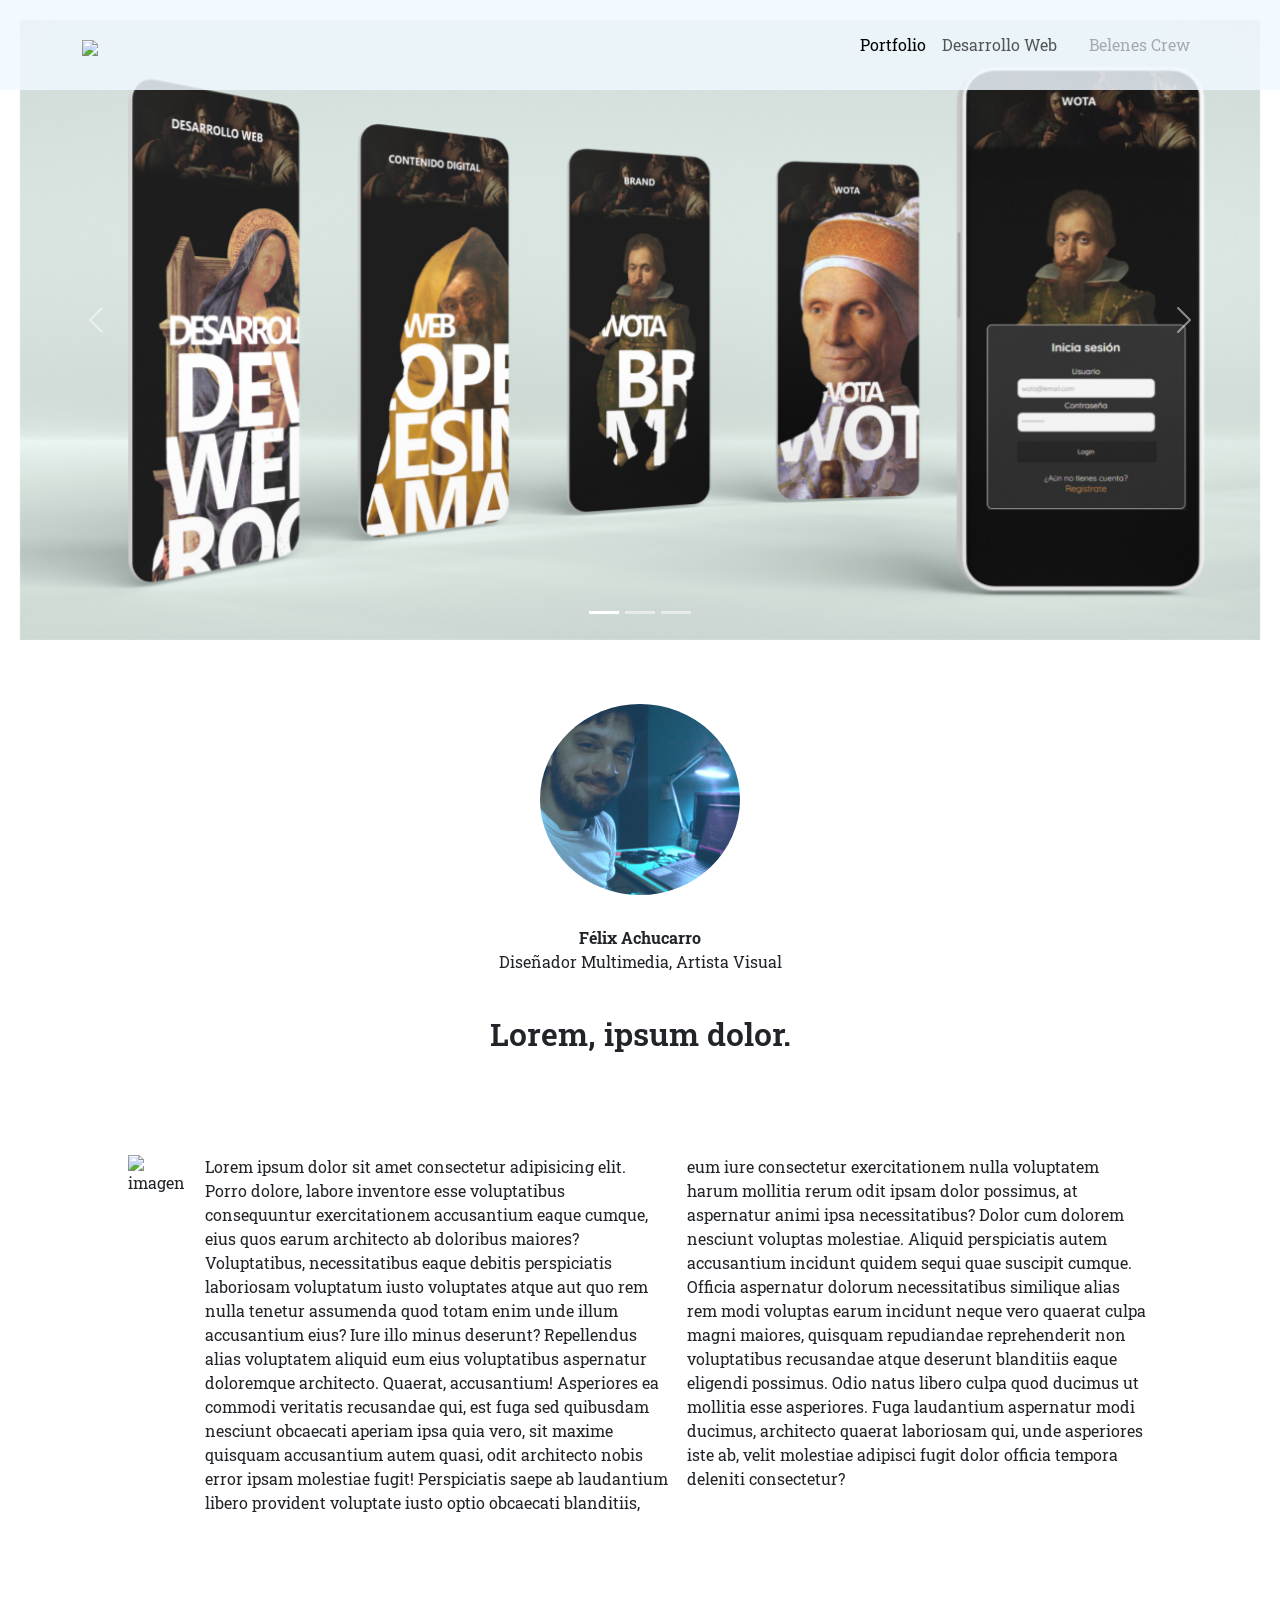
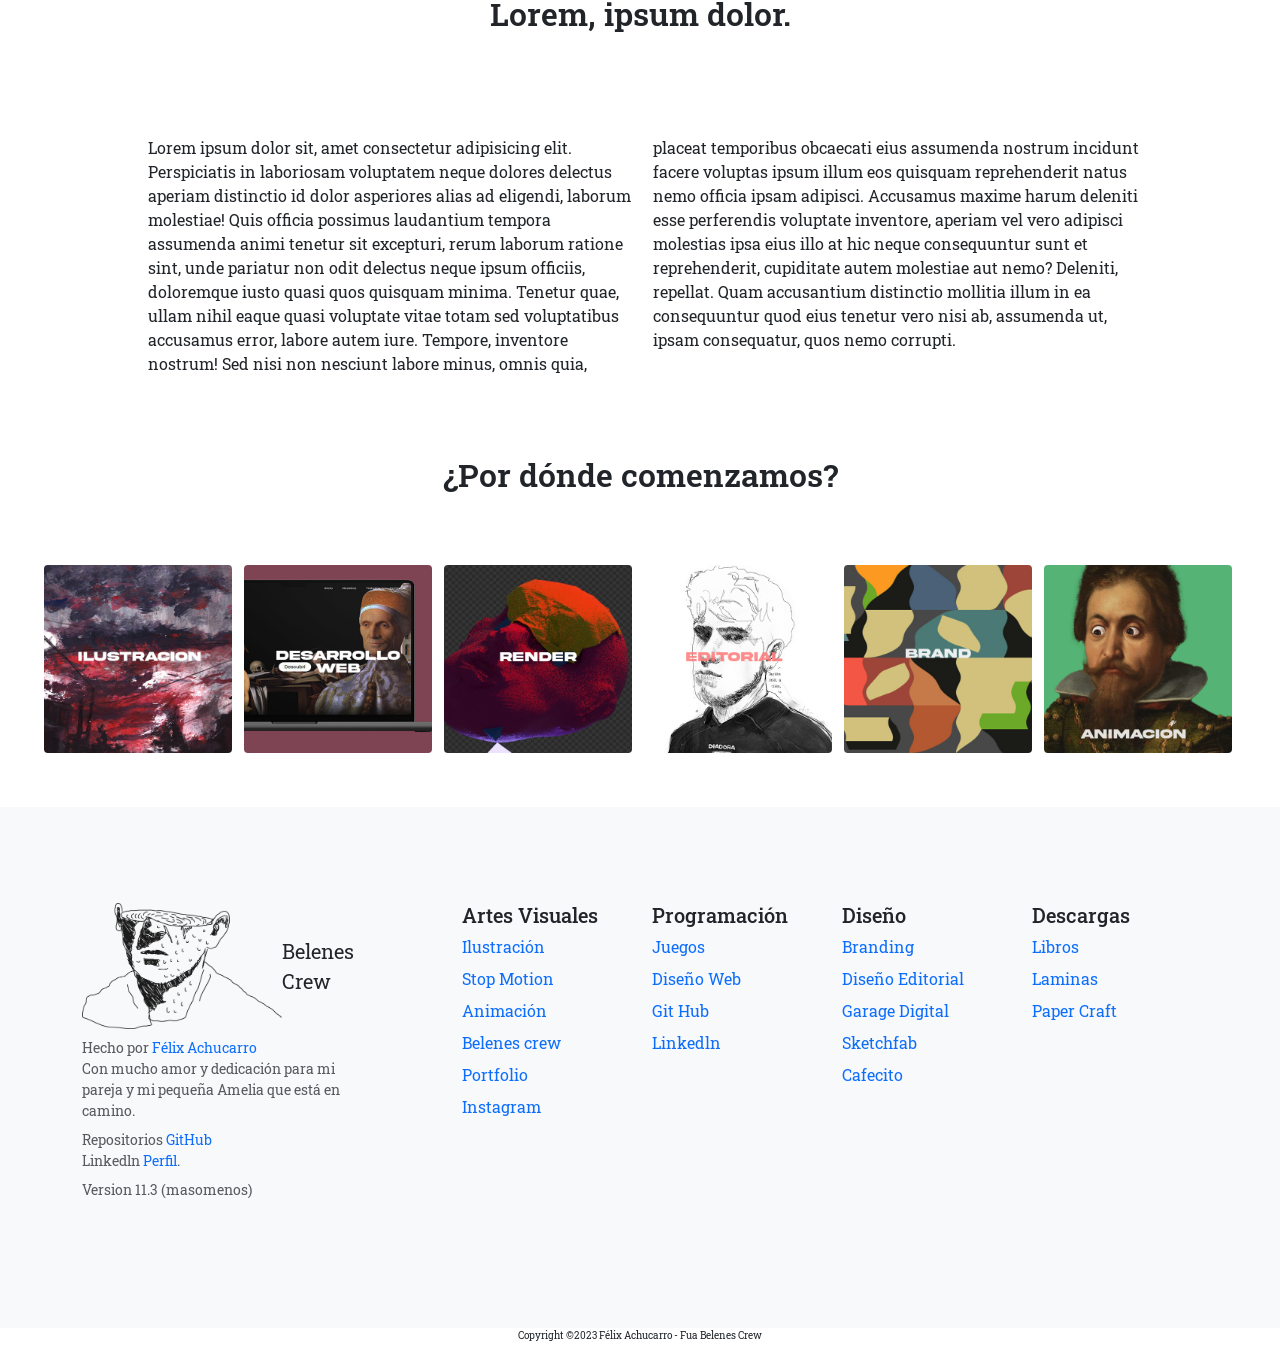
==== index.html @ f0f3d24c "Add files via upload" ====
<!doctype html>
<html lang="es">
  <head>
    <!-- Required meta tags -->
    <meta charset="utf-8">
    <meta name="viewport" content="width=device-width, initial-scale=1">

    <!-- Bootstrap CSS -->
    <link href="https://cdn.jsdelivr.net/npm/bootstrap@5.0.2/dist/css/bootstrap.min.css" rel="stylesheet" integrity="sha384-EVSTQN3/azprG1Anm3QDgpJLIm9Nao0Yz1ztcQTwFspd3yD65VohhpuuCOmLASjC" crossorigin="anonymous">
    <link rel="preconnect" href="https://fonts.googleapis.com">
    <link rel="preconnect" href="https://fonts.gstatic.com" crossorigin>
    <link rel="shortcut icon" href="favicon (1).ico" type="image/x-icon">
    <link href="https://fonts.googleapis.com/css2?family=Ibarra+Real+Nova:wght@400;600&family=Poppins:ital,wght@0,500;0,700;1,400&family=Roboto+Slab:wght@200&display=swap" rel="stylesheet">
    <link href="https://cdn.jsdelivr.net/npm/bootstrap@5.0.2/dist/css/bootstrap.min.css" rel="stylesheet" integrity="sha384-EVSTQN3/azprG1Anm3QDgpJLIm9Nao0Yz1ztcQTwFspd3yD65VohhpuuCOmLASjC" crossorigin="anonymous">

    
    <link rel="stylesheet" href="styles.css">
    <link rel="stylesheet" href="responsive.css">
    <link rel="stylesheet" href="parrafos.css">
          <title>Portfolio - Félix Achucarro</title>

  </head>

  <body>
   
    <!-- Animación de carga -->
          <div class="gif carga" id="carga">
                <img src="Loading.gif" alt="Loading">
          </div>                   

    <!-- navbar -->
        <nav class="navbar navbar-expand-lg navi fixed-top" >
          <div class="container">
            <a class="navbar-brand" href="index.html"> <img src="https://i.ibb.co/nBW29gD/gif8.png" width="100px"> </a>
                <button class="navbar-toggler" type="button" data-bs-toggle="collapse" data-bs-target="#navbarSupportedContent" aria-controls="navbarSupportedContent" aria-expanded="false" aria-label="Toggle navigation">
                  <span class="navbar-toggler-icon"></span>
                </button>
            
              <div class="collapse navbar-collapse" id="navbarSupportedContent">
                    <ul class="navbar-nav ms-auto mb-2 mb-lg-0">
                      <li class="nav-item">
                        <a class="nav-link active" aria-current="page" href="Portfolio.html">Portfolio</a>
                      </li>
                      <li class="nav-item">
                        <a class="nav-link" href="diseño.html">Desarrollo Web</a>
                      <li class="nav-item">
                          <a class="nav-link" href="#"></a>
                      </li>
                      
                      <li class="nav-item">
                        <a class="nav-link disabled" href="#" tabindex="-1" aria-disabled="true">Belenes Crew</a>
                      </li>
                    </ul>
              </div>

          </div>

        </nav>

        <!-- fin de navbar -->
            
              
        <!-- carousel de imagenes -->
            <div id="carouselExampleCaptions" class="carousel slide" data-bs-ride="carousel" id="caru">
              <div class="carousel-indicators">
                <button type="button" data-bs-target="#carouselExampleCaptions" data-bs-slide-to="0" class="active" aria-current="true" aria-label="Slide 1"></button>
                <button type="button" data-bs-target="#carouselExampleCaptions" data-bs-slide-to="1" aria-label="Slide 2"></button>
                <button type="button" data-bs-target="#carouselExampleCaptions" data-bs-slide-to="2" aria-label="Slide 3"></button>
              </div>
              <div class="carousel-inner">
                <div class="carousel-item active">
                  <img src="WOTA.jpg" class="d-block w-100" alt="...">
                  <div class="carousel-caption d-none d-md-block">
                    
                  </div>
                </div>
                <div class="carousel-item">
                  <img src="porta.png" class="d-block w-100" alt="...">
                  <div class="carousel-caption d-none d-md-block">
                    
                  </div>
                </div>
                <div class="carousel-item">
                  <img src="https://i.ibb.co/hCwfYfr/imagen-13.png" class="d-block w-100" alt="...">
                  <div class="carousel-caption d-none d-md-block">
                    
                  </div>
                </div>
                
              </div>
              <button class="carousel-control-prev" type="button" data-bs-target="#carouselExampleCaptions" data-bs-slide="prev">
                <span class="carousel-control-prev-icon" aria-hidden="true"></span>
                <span class="visually-hidden">Previous</span>
              </button>
              <button class="carousel-control-next" type="button" data-bs-target="#carouselExampleCaptions" data-bs-slide="next">
                <span class="carousel-control-next-icon" aria-hidden="true"></span>
                <span class="visually-hidden">Next</span>
              </button>
            </div>

            <!-- fin de carousel de imagenes -->

            <!-- seccion de titulo -->
            <div class="section-title">

              <div>
                <center>
                  <img src="felix.jpg" id="profile" srcset="" style="max-width: 200px;border-radius: 100%;filter: grayscale(5%);margin-bottom: 3%;z-index: 10;">
                <p><b>Félix Achucarro</b> <br> Diseñador Multimedia, Artista Visual</p>
                </center>
              </div>

            

            <h2 style="margin-top: 4%;">Lorem, ipsum dolor.</h2>

            </div>

            <!-- clase de parrafos e imagenes flex -->
            <div class="home-texto">
              <img src="https://i.ibb.co/k0J2Hjs/animacion-7.gif" alt="imagen">
              
              <p>Lorem ipsum dolor sit amet consectetur adipisicing elit.
                 Porro dolore, labore inventore esse voluptatibus consequuntur exercitationem accusantium eaque cumque,
                  eius quos earum architecto ab doloribus maiores? Voluptatibus, necessitatibus eaque debitis perspiciatis
                   laboriosam voluptatum iusto voluptates atque aut quo rem nulla tenetur assumenda quod totam enim unde illum
                    accusantium eius? Iure illo minus deserunt? Repellendus alias voluptatem aliquid eum eius voluptatibus aspernatur
                     doloremque architecto. Quaerat, accusantium! Asperiores ea commodi veritatis recusandae qui, est fuga sed quibusdam 
                     nesciunt obcaecati aperiam ipsa quia vero, sit maxime quisquam accusantium autem quasi, odit architecto nobis error
                      ipsam molestiae fugit! Perspiciatis saepe ab laudantium libero provident voluptate iusto optio obcaecati blanditiis,
                       eum iure consectetur exercitationem nulla voluptatem harum mollitia rerum odit ipsam dolor possimus, at aspernatur
                        animi ipsa necessitatibus? Dolor cum dolorem nesciunt voluptas molestiae. Aliquid perspiciatis autem accusantium
                         incidunt quidem sequi quae suscipit cumque. Officia aspernatur dolorum necessitatibus similique alias rem modi 
                         voluptas earum incidunt neque vero quaerat culpa magni maiores, quisquam repudiandae reprehenderit non voluptatibus recusandae atque deserunt blanditiis eaque eligendi possimus.
                          Odio natus libero culpa quod ducimus ut mollitia esse asperiores. Fuga laudantium aspernatur modi ducimus, architecto quaerat laboriosam qui, unde asperiores iste ab, velit molestiae adipisci fugit dolor officia tempora deleniti consectetur?</p>
            </div>


            <div class="section-title">
            <h2>Lorem, ipsum dolor.</h2>
            </div>

            <div class="home-texto">
              <p style="padding-right: 1%;">
                
                Lorem ipsum dolor sit, amet consectetur adipisicing elit. 
                Perspiciatis in laboriosam voluptatem neque dolores delectus aperiam distinctio id dolor 
                asperiores alias ad eligendi, laborum molestiae! Quis officia possimus laudantium tempora assumenda 
                animi tenetur sit excepturi, rerum laborum ratione sint, unde pariatur non odit delectus neque ipsum officiis,
                 doloremque iusto quasi quos quisquam minima. Tenetur quae, ullam nihil eaque quasi voluptate vitae totam sed 
                 voluptatibus accusamus error, labore autem iure. Tempore, inventore nostrum! Sed nisi non nesciunt labore minus, 
                 omnis quia, placeat temporibus obcaecati eius assumenda nostrum incidunt facere voluptas ipsum illum eos quisquam 
                 reprehenderit natus nemo officia ipsam adipisci. Accusamus maxime harum deleniti esse perferendis voluptate inventore,
                  aperiam vel vero adipisci molestias ipsa eius illo at hic neque consequuntur sunt et reprehenderit,
                   cupiditate autem molestiae aut nemo? Deleniti, repellat. Quam accusantium distinctio mollitia illum in ea 
                   consequuntur quod eius tenetur vero nisi ab, assumenda ut, ipsam consequatur, quos nemo corrupti.</p>

              <img src="https://i.ibb.co/rkvyyqD/tren.jpg" alt="" srcset="">
            </div>


            <div class="section-title">

              <h2>¿Por dónde comenzamos?</h2>
            </div>
            
            <div class="iconos">
              <a href="Ilustracion.html"><img src="01.jpg" alt="imagen"/></a>
              <a href="diseño.html"><img src="02.jpg" alt="imagen"/></a>
              <a href="render.html"><img src="03.jpg" alt="imagen"/></a>
              <a href="Descargas.html"><img src="04.jpg" alt="imagen"/></a>
              <a href="branding.html"><img src="05.jpg" alt="imagen"/></a>
              <a href="Animacion.html"><img src="01.gif" alt="imagen"/></a>

              
            
            </div>
                    
  
                  
                  <footer class="bd-footer py-5 mt-5 bg-light ">
                    <div class="container py-5">
                      <div class="row">
                        <div class="col-lg-3 mb-3">
                          <a class="d-inline-flex align-items-center mb-2 link-dark text-decoration-none" href="about.html" aria-label="Bootstrap">
                            <img src="ale1.png" alt="" width="200" height="32" class=" img-fluid" viewBox="0 0 118 94" role="img"><title>Bootstrap</title>
                            <span class="fs-5">Belenes Crew</span>
                          </a>
                          <ul class="list-unstyled small text-muted">
                            <li class="mb-2">Hecho por <a href="about.html">Félix Achucarro</a> 
                              <br>
                               Con mucho amor y dedicación para mi pareja y mi pequeña Amelia que está en camino.</li>
                            <li class="mb-2">Repositorios <a href="https://github.com/Felixachucarro" target="_blank" rel="license noopener">GitHub </a> <br>
                              Linkedln <a href="https://www.linkedin.com/in/felix-achucarro/" target="_blank" rel="license noopener">Perfil</a>.</li>
                            <li class="mb-2">Version 11.3 (masomenos)</li>
                            
                          </ul>
                        </div>
                        <div class="col-6 col-lg-2 offset-lg-1 mb-3">
                          <h5>Artes Visuales</h5>
                          <ul class="list-unstyled">
                            <li class="mb-2"><a href="Ilustracion.html">Ilustración</a></li>
                            <li class="mb-2"><a href="Animacion.html">Stop Motion</a></li>
                            <li class="mb-2"><a href="Animacion.html">Animación</a></li>
                            <li class="mb-2"><a href="belenes.html">Belenes crew</a></li>
                            <li class="mb-2"><a href="Portfolio.html">Portfolio</a></li>
                            <li class="mb-2"><a href="https://www.instagram.com/felixachucarro/">Instagram</a></li>
                            
                          </ul>
                        </div>
                        <div class="col-6 col-lg-2 mb-3">
                          <h5>Programación</h5>
                          <ul class="list-unstyled">
                            <li class="mb-2"><a href="juegos.html">Juegos</a></li>
                            <li class="mb-2"><a href="diseño.html">Diseño Web</a></li>
                            <li class="mb-2"><a href="https://github.com/Felixachucarro">Git Hub</a></li>
                            <li class="mb-2"><a href="https://www.linkedin.com/in/felix-achucarro/">Linkedln</a></li>
                          </ul>
                        </div>
                        <div class="col-6 col-lg-2 mb-3">
                          <h5>Diseño</h5>
                          <ul class="list-unstyled">
                            <li class="mb-2"><a href="branding.html">Branding</a></li>
                            <li class="mb-2"><a href="diseño.html">Diseño Editorial</a></li>
                            <li class="mb-2"><a href="Low.html">Garage Digital</a></li>
                            <li class="mb-2"><a href="https://sketchfab.com/felix.achucarro">Sketchfab</a></li>
                            <li class="mb-2"><a href="https://cafecito.app/fuabelen">Cafecito</a></li>
                          </ul>
                        </div>
                        <div class="col-6 col-lg-2 mb-3">
                          <h5>Descargas</h5>
                          <ul class="list-unstyled">
                            <li class="mb-2"><a href="Descargas.html">Libros</a></li>
                            <li class="mb-2"><a href="Descargas.html">Laminas</a></li>
                            <li class="mb-2"><a href="https://www.mediafire.com/file/lve99d21awa899b/Papercraft_-_Fua_belen_Crew.rar/file">Paper Craft</a></li>
                            
                          </ul>
                        </div>
                      </div>
                    </div>
                  </footer>

                  <div class="derechos">
                    <p style="font-size:x-small; text-align: center;">Copyright ©2023 Félix Achucarro - Fua Belenes Crew</p>
                  </div>
                 


    <!-- documentación boots -->
    <!-- Optional JavaScript; choose one of the two! -->

    <!-- Option 1: Bootstrap Bundle with Popper -->
    <script src="https://cdn.jsdelivr.net/npm/bootstrap@5.0.2/dist/js/bootstrap.bundle.min.js" integrity="sha384-MrcW6ZMFYlzcLA8Nl+NtUVF0sA7MsXsP1UyJoMp4YLEuNSfAP+JcXn/tWtIaxVXM" crossorigin="anonymous"></script>
    <script src="https://cdn.jsdelivr.net/npm/bootstrap@5.0.2/dist/js/bootstrap.bundle.min.js" integrity="sha384-MrcW6ZMFYlzcLA8Nl+NtUVF0sA7MsXsP1UyJoMp4YLEuNSfAP+JcXn/tWtIaxVXM" crossorigin="anonymous"></script>
    <!-- Option 2: Separate Popper and Bootstrap JS -->
    <!--
    <script src="https://cdn.jsdelivr.net/npm/@popperjs/core@2.9.2/dist/umd/popper.min.js" integrity="sha384-IQsoLXl5PILFhosVNubq5LC7Qb9DXgDA9i+tQ8Zj3iwWAwPtgFTxbJ8NT4GN1R8p" crossorigin="anonymous"></script>
    <script src="https://cdn.jsdelivr.net/npm/bootstrap@5.0.2/dist/js/bootstrap.min.js" integrity="sha384-cVKIPhGWiC2Al4u+LWgxfKTRIcfu0JTxR+EQDz/bgldoEyl4H0zUF0QKbrJ0EcQF" crossorigin="anonymous"></script>
    -->

    <script src="https://code.jquery.com/jquery-3.6.1.min.js"></script>
    <script src="main.js"></script>
  </body>
</html>
---- styles.css ----
.html {
  scroll-behavior: smooth;
}

body {
font-family: 'Ibarra Real Nova', serif;
font-family: 'Poppins', sans-serif;
font-family: 'Roboto Slab', serif;

    
}
.navbar{
    min-height: 90px;
}

.carousel-item{
    height: 40rem;
    
}

.texto-medio{
    
    line-height: 57.6px;
    text-align: start;
}

.d-block{
    width: 100%;
    height: auto;
    margin: auto;
    padding: 20px;
    
}

/* CSS POrtfolio0 */

.galeria{
    display: grid;
    grid-template-columns: repeat(1px, 1px);
    
   }  
 .div-imagen img{
    display:inline-block;
    position:relative;
    color: #000;
    background-color: rgba(79, 79, 79, 0.209);
    width: 700px;
    height: auto;
    border-radius: 1cm;
  }

  
  
  .div-imagen > div {
    position:absolute;
    top:0;
    left:0;
    z-index:-3;
    padding:10px;
    margin:45px;
    border-radius: 1cm;
    
  }
  
  .desvanecer:hover {
    opacity: 0.07;
    -webkit-transition: opacity 500ms;
    -moz-transition: opacity 500ms;
    -o-transition: opacity 500ms;
    -ms-transition: opacity 500ms;
    transition: opacity 500ms;
  }


    /* grid-gap: 5px ;
    grid-auto-rows: 70px;
    grid-auto-flow: row dense;
    padding: 15px;
    justify-content: center;
    flex-wrap: wrap; */
    


.galeria img {
    display: flex;
    align-items: center;
    justify-content: center;
  
    background-color: #ffffff;
    border-radius: 1px;
    transition: transform 0.3s ease-in-out;
  
    background-size: cover;
    background-position: center;
    background-repeat: no-repeat;
    

}
.galeria img:hover {
    filter: opacity(0.9);
    transition: transform 0.3s ease-in-out;
    transform: scale(1.06);
  }

  .galeria {
  
    display: grid;
    grid-template-columns: repeat(2, 0,5fr);
    grid-gap: 5px ;
    grid-auto-rows: 70px;
    grid-auto-flow: row dense;
    padding: 15px;
    justify-content: center;
  
  }
  
  .galeria img {
    width: 100%;
    height: 100%;
    grid-area: span 6 / span 3;
    object-fit: cover;
  }

:hover{
    color: #000;
}

.galeria3 img{
    display: flexbox;
    flex-wrap: wrap-reverse;
    justify-content: space-around;
    max-width: 400px;
    align-items: flex-start;
    object-fit: contain;
    padding-left: 5mm;
    margin: auto;
    /* border-radius: 2em; */
    

    
}
.galeria3 img:hover {
    filter: opacity(0.9);
    transition: transform 0.3s ease-in-out;
    transform: scale(1.06);
  }
.galeria4 img{
    display: flexbox;
    flex-wrap: wrap-reverse;
    justify-content: space-around;
    max-width: 200px;
    align-items: star;
    object-fit: contain;
    padding-left: 5mm;
    margin: auto;
     }

     .galeria4 img:hover {
        filter: opacity(0.9);
        transition: transform 0.3s ease-in-out;
        transform: scale(1.06);

         }

.galeria5 img{
    
    display: grid;
    justify-content:flex-start;
    max-width: 500px;
    align-content: left;
    float: left;
    
    
    
    

}

     .galeria5 img:hover {
        filter: opacity(0.9);
        transition: transform 0.3s ease-in-out;
        transform: scale(1.06);

}

.mb-2:link{
    
    text-decoration: none;
}


.galeria6 img{
    display: flexbox;
    flex-wrap: wrap-reverse;
    justify-content: space-around;
    max-width: 200px;
    align-items: star;
    object-fit: contain;
    padding-left: 5mm;
    margin: auto;
     }

     .galeria6 img:hover {
        filter: opacity(0.9);
        transition: transform 0.3s ease-in-out;
        transform: scale(1.06);

         }

.galeria10 img{
            display: flexbox;
            
            flex-wrap: wrap-reverse;
            justify-content: space-around;
            max-width: 400px;
            align-items: star;
            object-fit: contain;
            padding-left: 5mm;
            margin: auto;
            
            
        
            
        }
.galeria10 img:hover {
            filter: opacity(0.9);
            transition: transform 0.3s ease-in-out;
            transform: scale(1.06);
            color: rgb(231, 112, 112);
             }


.div-imagen {
    display:inline-block;
    position:relative;
    color: #000;
    background-color: rgba(79, 79, 79, 0.209);
    border-radius: 1cm;
    

  }

  
  
  .div-imagen > div {
    position:absolute;
    top:0;
    left:0;
    z-index:-3;
    padding:10px;
    margin:45px;
    border-radius: 1cm;
  }
  
  .desvanecer:hover {
    opacity: 0.07;
    -webkit-transition: opacity 500ms;
    -moz-transition: opacity 500ms;
    -o-transition: opacity 500ms;
    -ms-transition: opacity 500ms;
    transition: opacity 500ms;
    border-radius: 1cm;
  }


:link{
  text-decoration: none;
}

h2{
  font-size: 2em;
  font-weight: 600;
}

.galeria-inicio{
  margin-left: 30px;
  margin-right: 30px;
}

.galeria-inicio img{
  display: flexbox;
  float: left;
  flex-wrap: wrap-reverse;
  justify-content: space-around;
  max-width: 400px;
  align-items: star;
  object-fit: contain;
  padding-left: 5mm;
  margin: auto;
  /* border-radius: 40px; */
  margin-right: 30px; 
}

.galeria-inicio img:hover {
  filter: grayscale(5);
  transition: transform 0.3s ease-in-out;
  /* transform: scale(1.06); */
  color: rgb(231, 112, 112);
   }


#personaje img{
  display: flex;
    
    justify-content: space-around;
    max-width: 500px;
    align-items: center;
    top: 5%;
    left: 50%;
    transform: translate(-50%, 50%);
    
    margin: auto;
  justify-content: center;
  position: absolute;
  z-index: 5;
}

.objetos {
  display:flexbox;
  position:relative;
  max-width: 200px;
  color: #000;
  background-color: rgba(79, 79, 79, 0.209);
  border-radius: 1cm;
  

}



.objetos > div {
  position:absolute;
  max-width: 200px;
  top:0;
  left:0;
  z-index:-3;
  padding:10px;
  margin:45px;
  border-radius: 1cm;
}

.desvanecer:hover {
  opacity: 0.07;
  -webkit-transition: opacity 500ms;
  -moz-transition: opacity 500ms;
  -o-transition: opacity 500ms;
  -ms-transition: opacity 500ms;
  transition: opacity 500ms;
  border-radius: 1cm;
}

.dropdown-menu{
  z-index: 34;
}

.gif{
  background-color: #ffffff;
  height: 100vh;
  width: 100%;
  display:flex;
  justify-content: center;
  align-items: center;
  overflow: hidden;
}

.gif img{
  position: absolute;
  top:50%;
  left:50%;
  transform: translate(-50%, -50%);
  z-index: 45;
}

#caru{
  display: none;
}
---- responsive.css ----
@media only screen and (max-width: 600px) {
    .galeria-inicio {
      margin-top: 20px;
    }
  }



  @media only screen and (max-width: 900px) {
    #gifi {
      display: flex;
      justify-content: center;
      
      margin-bottom: 10px;
  } 
   }
---- parrafos.css ----
.home-texto{
    display: flex;
    padding-left: 10%;
    padding-right: 10%;
    padding-top: 3%;
    flex-direction: row;
    columns: 2;

}

.home-texto img{
    max-width: 40%;
}

.home-texto p{
    padding-left: 2%;
    columns: 2;
}


@media only screen and (max-width: 900px) {
    .home-texto img {
      max-width: 90%;
      align-items: center;
      justify-content: center;
      border-radius: 5%;
      
    }
  }


  @media only screen and (max-width: 900px) {
    .home-texto p {
     columns: 1;
     padding-top: 5%;
    }
  }


  @media only screen and (max-width: 900px) {
    .home-texto  {
     columns: 1;
     display: flex;
     flex-direction: column;
    }
  }
    @media only screen and (max-width: 900px) {
        .carousel-inner  {

            padding-top: 17%;
            height: 400px;
            width: 515px;
            padding-left: 1%;
            padding-right: 1%;
        }
      }
    

      .section-title{
        margin-top: 5%;
        margin-left: 10%;
        margin-right: 10%;
        text-align: center;
        font-weight: 400;
        margin-bottom: 5%;
      }

.iconos{
    display: flex;
    flex-direction: row;
    max-width: 200px;
    margin-left: 42%;
    align-items: center;
    justify-content: center;
    
}

.iconos img{
    max-width: 200px;
    padding: 3%;
    border-radius: 5%;
}

.iconos img:hover {
    filter: opacity(0.9);
    transition: transform 0.3s ease-in-out;
    transform: scale(1.06);

}


@media only screen and (max-width: 900px) {
    .iconos  {
        display: flex;
        flex-direction: column;
        margin-left: 30%;
        justify-content: center;
        align-items: center;
        
    }
  }

  @media only screen and (max-width: 900px) {
    .iconos img  {
       border-radius: 100%;
       padding: 4%;
       max-width: 250px; 
    }
  }


  .navi{
    background-color: rgba(240, 248, 255, 0.834);
  }
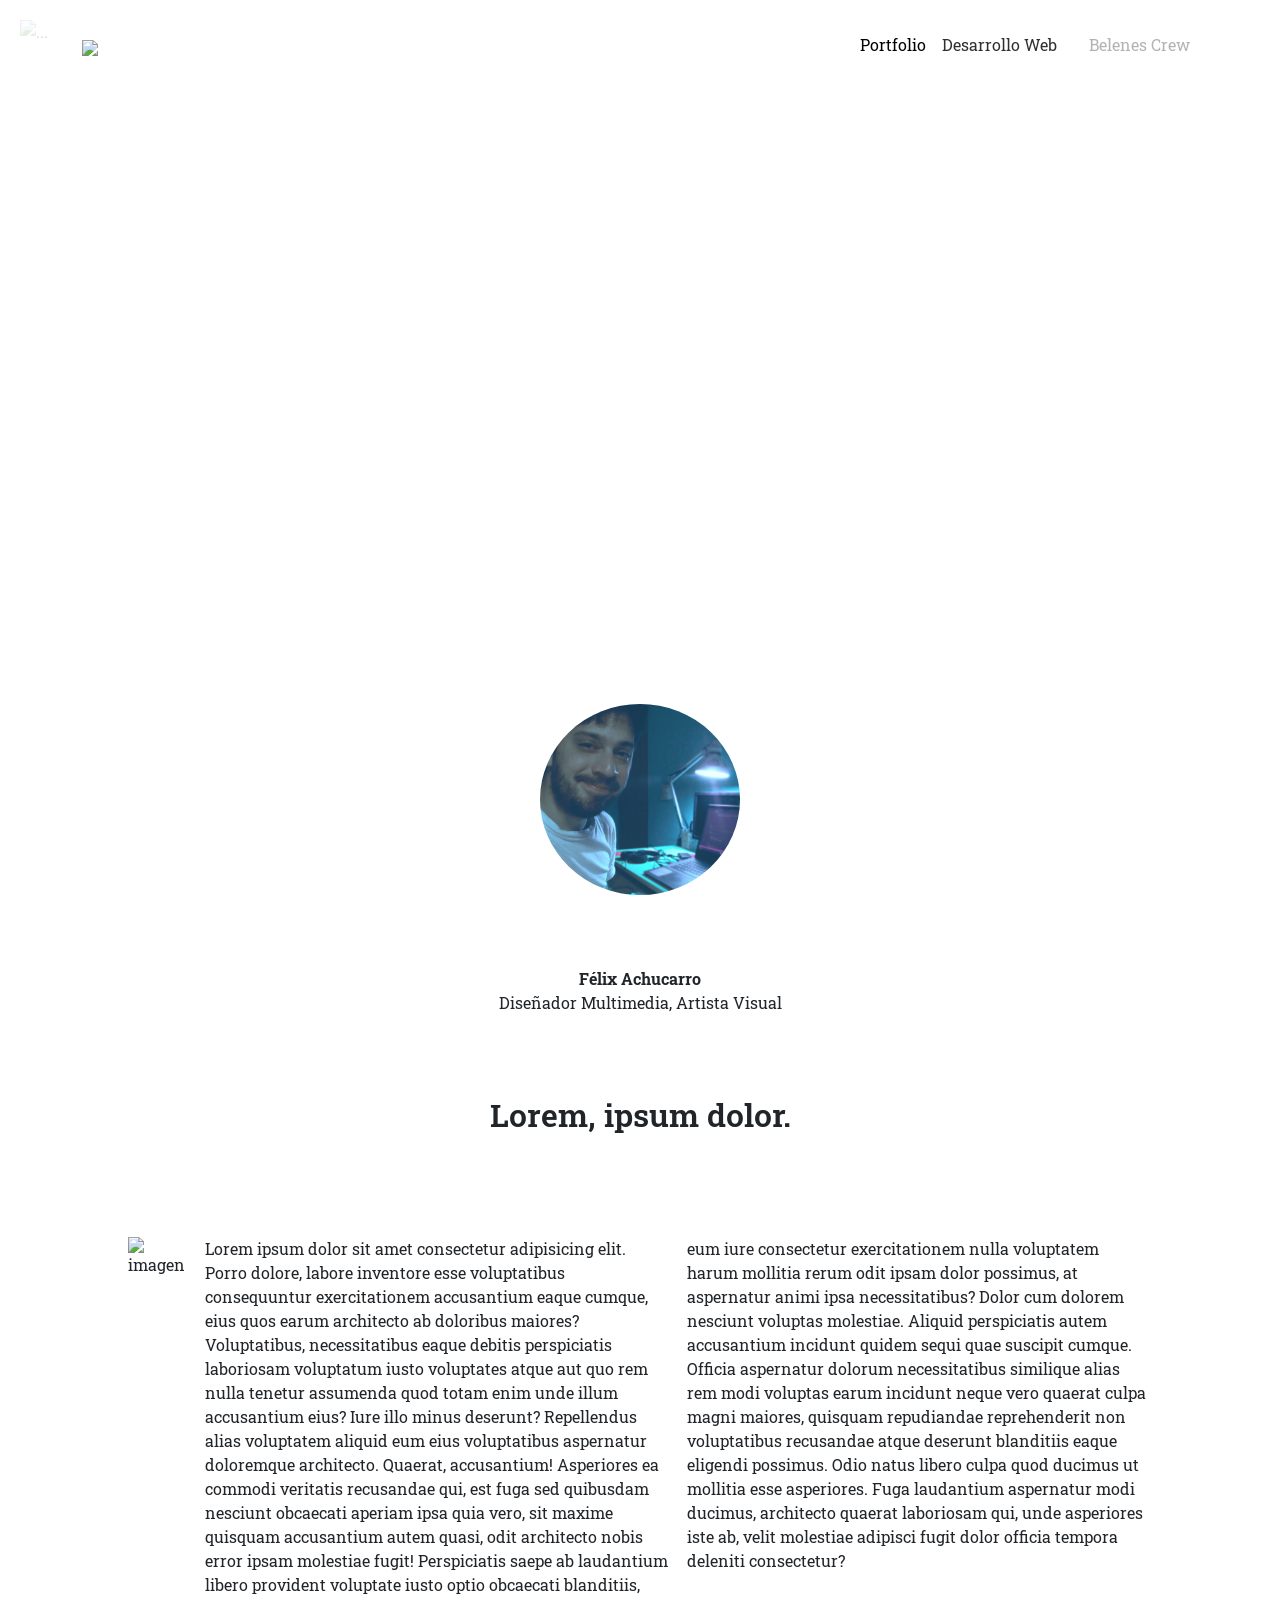
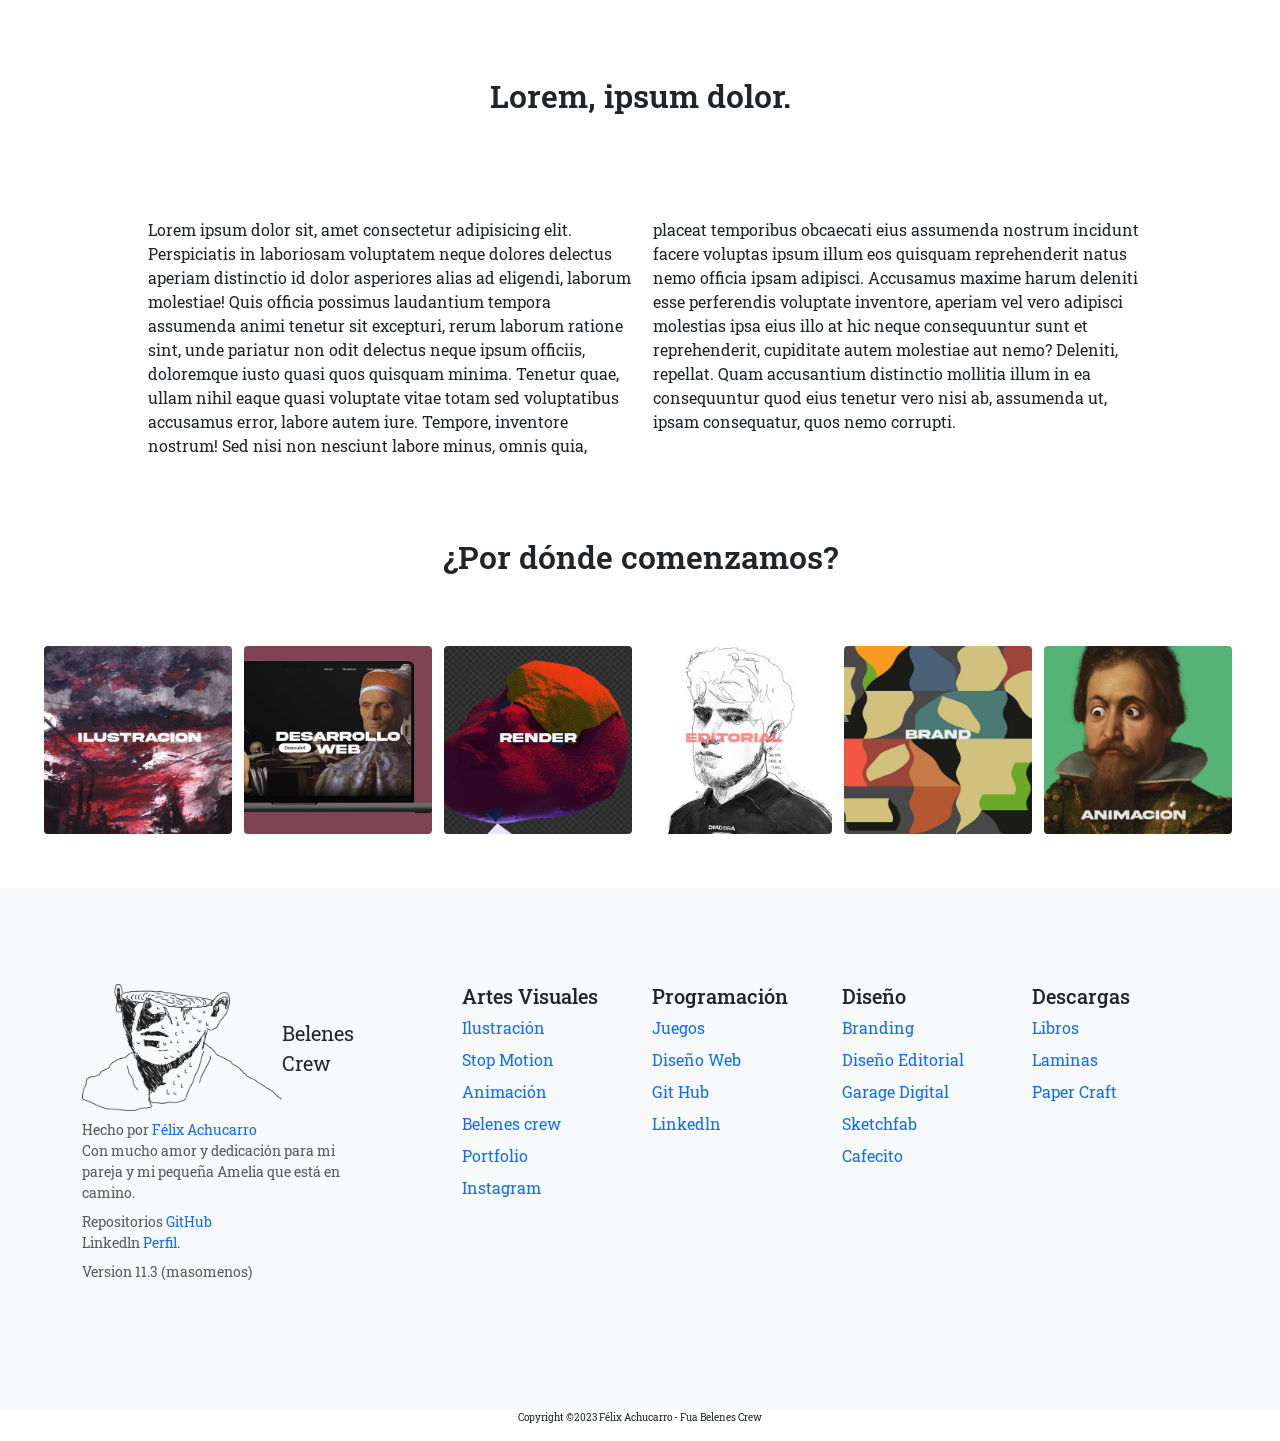
==== commit b4a09e10: "Add files via upload" ====
--- a/index.html
+++ b/index.html
@@ -30,8 +30,8 @@
 
     <!-- navbar -->
         <nav class="navbar navbar-expand-lg navi fixed-top" >
-          <div class="container">
-            <a class="navbar-brand" href="index.html"> <img src="https://i.ibb.co/nBW29gD/gif8.png" width="100px"> </a>
+          <div class="container navimg">
+            <a class="navbar-brand" href="index.html"> <img src="https://i.ibb.co/nBW29gD/gif8.png" width="100px" class="navimg"> </a>
                 <button class="navbar-toggler" type="button" data-bs-toggle="collapse" data-bs-target="#navbarSupportedContent" aria-controls="navbarSupportedContent" aria-expanded="false" aria-label="Toggle navigation">
                   <span class="navbar-toggler-icon"></span>
                 </button>
@@ -58,45 +58,24 @@
         </nav>
 
         <!-- fin de navbar -->
-            
+        <div class="alternativa">
+          <img src="porta.png" alt="" srcset="">
+        </div>    
               
         <!-- carousel de imagenes -->
-            <div id="carouselExampleCaptions" class="carousel slide" data-bs-ride="carousel" id="caru">
-              <div class="carousel-indicators">
-                <button type="button" data-bs-target="#carouselExampleCaptions" data-bs-slide-to="0" class="active" aria-current="true" aria-label="Slide 1"></button>
-                <button type="button" data-bs-target="#carouselExampleCaptions" data-bs-slide-to="1" aria-label="Slide 2"></button>
-                <button type="button" data-bs-target="#carouselExampleCaptions" data-bs-slide-to="2" aria-label="Slide 3"></button>
-              </div>
-              <div class="carousel-inner">
-                <div class="carousel-item active">
-                  <img src="WOTA.jpg" class="d-block w-100" alt="...">
-                  <div class="carousel-caption d-none d-md-block">
-                    
-                  </div>
-                </div>
-                <div class="carousel-item">
-                  <img src="porta.png" class="d-block w-100" alt="...">
-                  <div class="carousel-caption d-none d-md-block">
-                    
-                  </div>
-                </div>
-                <div class="carousel-item">
-                  <img src="https://i.ibb.co/hCwfYfr/imagen-13.png" class="d-block w-100" alt="...">
-                  <div class="carousel-caption d-none d-md-block">
-                    
-                  </div>
-                </div>
-                
-              </div>
-              <button class="carousel-control-prev" type="button" data-bs-target="#carouselExampleCaptions" data-bs-slide="prev">
-                <span class="carousel-control-prev-icon" aria-hidden="true"></span>
-                <span class="visually-hidden">Previous</span>
-              </button>
-              <button class="carousel-control-next" type="button" data-bs-target="#carouselExampleCaptions" data-bs-slide="next">
-                <span class="carousel-control-next-icon" aria-hidden="true"></span>
-                <span class="visually-hidden">Next</span>
-              </button>
-            </div>
+        <div id="carouselExampleSlidesOnly" class="carousel slide slayer" data-bs-ride="carousel">
+          <div class="carousel-inner">
+            <div class="carousel-item active">
+              <img src="https://i.ibb.co/hCwfYfr/imagen-13.png" class="d-block w-100" alt="...">
+            </div>
+            <div class="carousel-item">
+              <img src="WOTA.jpg" class="d-block w-100" alt="...">
+            </div>
+            <div class="carousel-item">
+              <img src="porta.png" class="d-block w-100" alt="...">
+            </div>
+          </div>
+        </div>
 
             <!-- fin de carousel de imagenes -->
 
@@ -106,13 +85,13 @@
               <div>
                 <center>
                   <img src="felix.jpg" id="profile" srcset="" style="max-width: 200px;border-radius: 100%;filter: grayscale(5%);margin-bottom: 3%;z-index: 10;">
-                <p><b>Félix Achucarro</b> <br> Diseñador Multimedia, Artista Visual</p>
+                <p style="margin-top: 4%;"><b>Félix Achucarro</b> <br> Diseñador Multimedia, Artista Visual</p>
                 </center>
               </div>
 
             
 
-            <h2 style="margin-top: 4%;">Lorem, ipsum dolor.</h2>
+            <h2 style="margin-top: 8%;">Lorem, ipsum dolor.</h2>
 
             </div>
 
@@ -182,7 +161,7 @@
                     <div class="container py-5">
                       <div class="row">
                         <div class="col-lg-3 mb-3">
-                          <a class="d-inline-flex align-items-center mb-2 link-dark text-decoration-none" href="about.html" aria-label="Bootstrap">
+                          <a class="d-inline-flex align-items-center mb-2 link-dark text-decoration-none noni" href="about.html" aria-label="Bootstrap">
                             <img src="ale1.png" alt="" width="200" height="32" class=" img-fluid" viewBox="0 0 118 94" role="img"><title>Bootstrap</title>
                             <span class="fs-5">Belenes Crew</span>
                           </a>
--- a/styles.css
+++ b/styles.css
@@ -10,6 +10,7 @@
 
     
 }
+
 .navbar{
     min-height: 90px;
 }
@@ -374,4 +375,5 @@
 
 #caru{
   display: none;
-}+}
+
--- a/parrafos.css
+++ b/parrafos.css
@@ -24,6 +24,9 @@
       align-items: center;
       justify-content: center;
       border-radius: 5%;
+      margin-left: 5%;
+      margin-top: 5%;
+      margin-bottom: 5%;
       
     }
   }
@@ -44,7 +47,7 @@
      flex-direction: column;
     }
   }
-    @media only screen and (max-width: 900px) {
+    /* @media only screen and (max-width: 900px) {
         .carousel-inner  {
 
             padding-top: 17%;
@@ -53,7 +56,7 @@
             padding-left: 1%;
             padding-right: 1%;
         }
-      }
+      } */
     
 
       .section-title{
@@ -110,5 +113,64 @@
 
 
   .navi{
-    background-color: rgba(240, 248, 255, 0.834);
+    background-color: rgba(255, 255, 255, 0.834);
+  }
+
+ .navi a{
+    color: rgb(47, 47, 47);
+    font-weight: 400;
+ }
+
+  @media only screen and (max-width: 900px) {
+    .container  {
+        display: flex;
+        flex-wrap: nowrap;
+        align-content: center;
+        justify-content: space-between;
+        align-items: center;
+        flex-direction: column;
+    }
+  }
+
+  
+
+
+  @media only screen and (max-width: 900px) {
+    .noni  {
+        display: flex;
+    flex-direction: column;
+    flex-wrap: wrap;
+    justify-content: center;
+    align-items: center;
+    align-content: space-around;
+    margin-left: 28%;
+    letter-spacing: 5px;
+    padding-bottom: 2%;
+    }
+  }
+
+  @media only screen and (max-width: 1500px) {
+    .alternativa img  {
+    display: none;
+    }
+  }
+
+
+  
+  @media only screen and (max-width: 900px) {
+    .alternativa img  {
+    display: grid;
+    place-content: center;
+    max-width: 90%;
+    margin-top: 25%;
+    margin-left: 5%;
+    margin-bottom: 10%;
+    }
+  }
+  
+
+  @media only screen and (max-width: 900px) {
+    .slayer  {
+    display: none;
+    }
   }
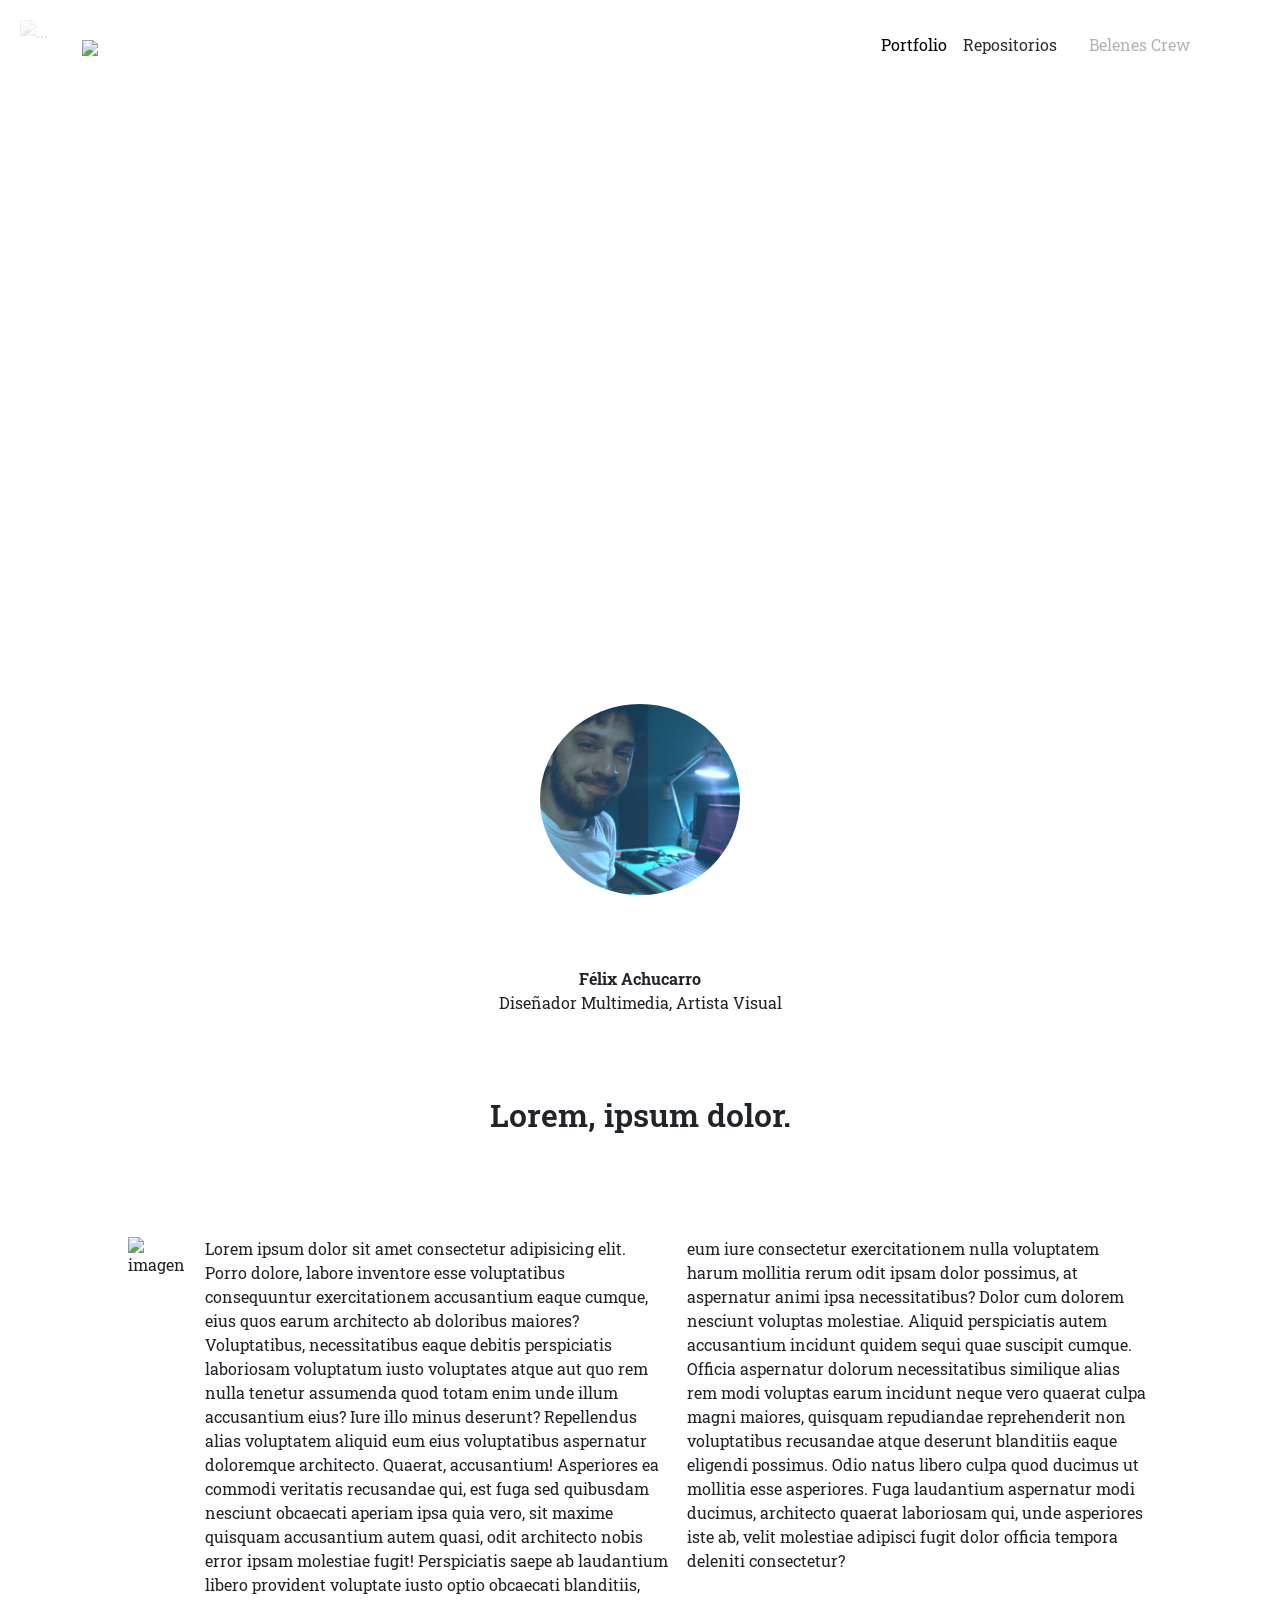
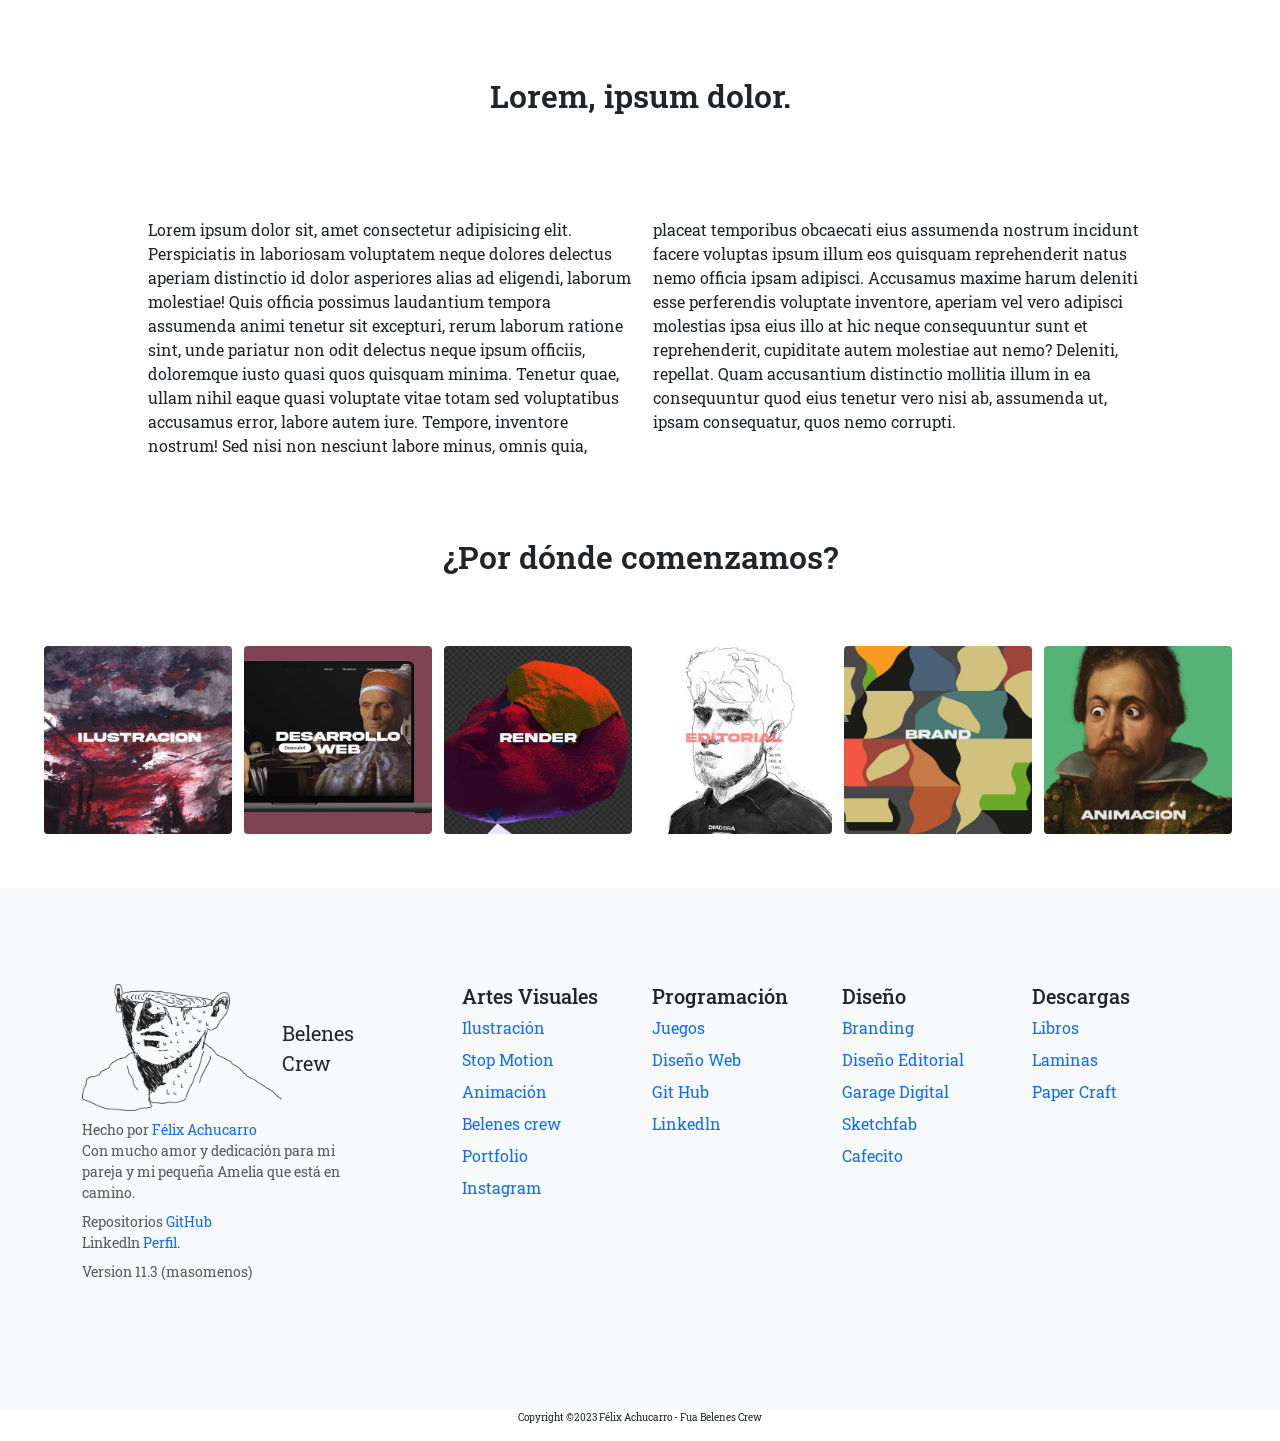
==== commit 8ba3425c: "actualizacion de datos" ====
--- a/index.html
+++ b/index.html
@@ -14,6 +14,8 @@
     <link href="https://cdn.jsdelivr.net/npm/bootstrap@5.0.2/dist/css/bootstrap.min.css" rel="stylesheet" integrity="sha384-EVSTQN3/azprG1Anm3QDgpJLIm9Nao0Yz1ztcQTwFspd3yD65VohhpuuCOmLASjC" crossorigin="anonymous">
 
     
+    
+    <script src="https://code.jquery.com/jquery-3.6.0.min.js"></script>
     <link rel="stylesheet" href="styles.css">
     <link rel="stylesheet" href="responsive.css">
     <link rel="stylesheet" href="parrafos.css">
@@ -31,7 +33,7 @@
     <!-- navbar -->
         <nav class="navbar navbar-expand-lg navi fixed-top" >
           <div class="container navimg">
-            <a class="navbar-brand" href="index.html"> <img src="https://i.ibb.co/nBW29gD/gif8.png" width="100px" class="navimg"> </a>
+            <a class="navbar-brand" href="index.html"> <img id="logito" src="https://i.ibb.co/nBW29gD/gif8.png" width="100px" class="navimg" > </a>
                 <button class="navbar-toggler" type="button" data-bs-toggle="collapse" data-bs-target="#navbarSupportedContent" aria-controls="navbarSupportedContent" aria-expanded="false" aria-label="Toggle navigation">
                   <span class="navbar-toggler-icon"></span>
                 </button>
@@ -42,7 +44,7 @@
                         <a class="nav-link active" aria-current="page" href="Portfolio.html">Portfolio</a>
                       </li>
                       <li class="nav-item">
-                        <a class="nav-link" href="diseño.html">Desarrollo Web</a>
+                        <a class="nav-link" href="diseño.html">Repositorios</a>
                       <li class="nav-item">
                           <a class="nav-link" href="#"></a>
                       </li>
@@ -56,6 +58,13 @@
           </div>
 
         </nav>
+
+        
+        
+        
+        
+        
+        
 
         <!-- fin de navbar -->
         <div class="alternativa">
--- a/parrafos.css
+++ b/parrafos.css
@@ -96,7 +96,7 @@
     .iconos  {
         display: flex;
         flex-direction: column;
-        margin-left: 30%;
+        margin-left: 20%;
         justify-content: center;
         align-items: center;
         
@@ -149,7 +149,7 @@
     }
   }
 
-  @media only screen and (max-width: 1500px) {
+  @media only screen and (max-width: 2500px) {
     .alternativa img  {
     display: none;
     }
@@ -173,4 +173,4 @@
     .slayer  {
     display: none;
     }
-  }+  }
